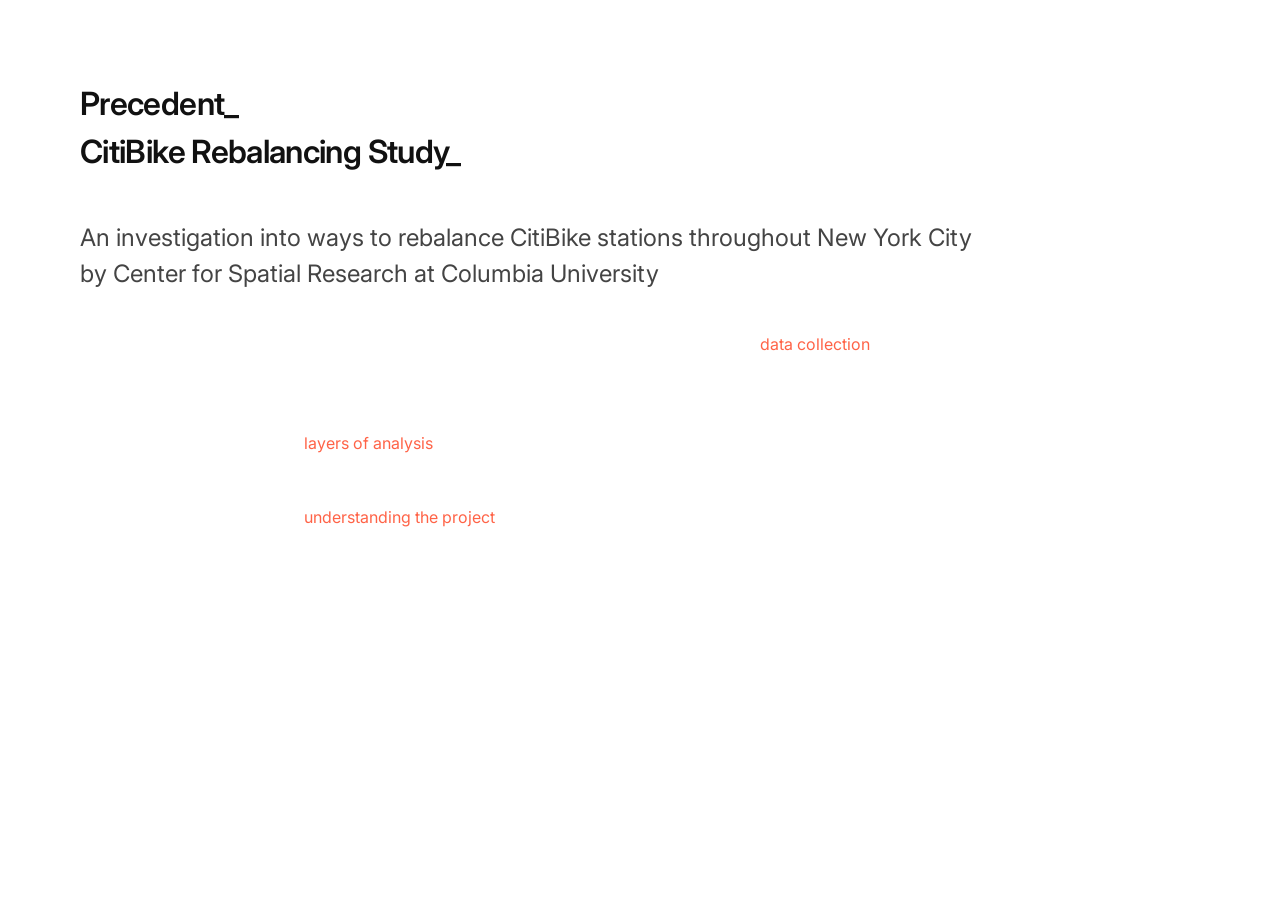
==== index.html @ d72a3e7d "check" ====
<!DOCTYPE html>
<html lang="en">
<head>

  <title>CitiBike Study</title>

  <!-- Preconnect to Google Fonts main API -->
  <link rel="preconnect" href="https://fonts.googleapis.com">

  <!-- Preconnect to font file server -->
  <link rel="preconnect" href="https://fonts.gstatic.com" crossorigin>

  <!-- Load Inter font -->
  <link href="https://fonts.googleapis.com/css2?family=Inter:wght@300;400;500;600;700&display=swap" rel="stylesheet">

  <!-- Your CSS file -->
  <link rel="stylesheet" href="styles/style.css">

</head>

<body>

  <!-- GRID CONTAINER START -->
  <div class="container">

    <!-- Main title -->
    <h1 class="full">Precedent_<br>
      CitiBike Rebalancing Study_ </h1>

    <!-- Author line -->
    <h2 class="full">An investigation into ways to rebalance CitiBike stations throughout New York City<br>
      by Center for Spatial Research at Columbia University</h2>

    
    <div class="full">
      <p class="hover-reveal">
        <span class="hidden-text">data shows collection and rebalancing of CitiBikes is necessary to accomodate commuters </span>
        <a href="DataCollection.html" class="clean-link" style="color: rgb(255, 99, 71);">data collection</a> 
        <span class="hidden-text"> and rebalancing of CitiBikes is necessary to accomodate commuters </span>
      </p>
    </div>

    <div class="full">
      <p class="hover-reveal">
        <span class="hidden-text">visible text appears right here</span>
        <a href="LayersOfAnalysis.html" class="clean-link" style="color: rgb(255, 99, 71);">layers of analysis</a> 
        <span class="hidden-text">visible text appears right here</span>
      </p>
    </div>

    <div class="full">
      <p class="hover-reveal">
        <span class="hidden-text">visible text appears right here</span>
        <a href="UnderstandingTheProject.html" class="clean-link" style="color: rgb(255, 99, 71);">understanding the project</a> 
        <span class="hidden-text">visible text appears right here</span>
      </p>
    </div>

  </div>
  <!-- GRID CONTAINER END -->

</body>
</html>
---- styles/style.css ----
/* Set global design variables (colors, spacing system, etc.) */
:root {
  /* Define main black color */
  --black: #111111;

  /* Define white background color */
  --white: #ffffff;

  /* Define spacing unit for consistent layout rhythm */
  --space: 16px;
}

/* Reset default browser spacing and set box model behavior */
* {
  /* Remove default margin */
  margin: 0;

  /* Remove default padding */
  padding: 0;

  /* Include padding + border in element width calculations */
  box-sizing: border-box;
}

/* Main page body styles */
body {
  /* Set font for entire page */
  font-family: "Inter", sans-serif;

  /* Set background color */
  background-color: var(--white);

  /* Set default text color */
  color: var(--black);

  /* Add spacing around entire page */
  padding: 80px;

  /* Set comfortable line spacing */
  line-height: 1.5;
}

.container {
  display: grid;
  grid-template-columns: repeat(12, 1fr);
  gap: 24px;
  width: 100%;
}

body {
  padding: 80px;
}


/* Constrain text */
p {
  max-width: 900px;
}

/* Full-width section inside grid (spans all 12 columns) */
.full {
  /* Start at column 1 and span all 12 columns */
  grid-column: 1 / span 12;
}

/* Half-width section (6 columns) */
.half {
  /* Span 6 out of 12 columns */
  grid-column: span 6;
}

/* One-third width section (4 columns) */
.third {
  /* Span 4 out of 12 columns */
  grid-column: span 4;
}

/* Typography: main title */
h1 {
  /* Set large type size for hierarchy */
  font-size: 32px;

  /* Make text bold */
  font-weight: 600;

  /* Reduce spacing between letters slightly for Swiss look */
  letter-spacing: -0.02em;

  /* Add space below heading */
  margin-bottom: 20px;
}

/* Typography: subtitle */
h2 {
  /* Medium-large size */
  font-size: 24px;

  /* Normal weight */
  font-weight: 400;

  /* Add spacing below */
  margin-bottom: 16px;

  /* Subtle color hierarchy */
  color: #444;
}

/* Body text styling */
p {
  /* Standard readable size */
  font-size: 16px;

  /* Comfortable line spacing */
  line-height: 1.6;

  /* Space below paragraphs */
  margin-bottom: 24px;
}

a {
  color: black;
}

.clean-link {
  color: inherit;
  text-decoration: none;
}

.hover-reveal .hidden-text {
  opacity: 0;
  transition: opacity 0.3s ease; /* Smooth fade-in effect */
}

.hover-reveal:hover .hidden-text {
  opacity: 1;
}
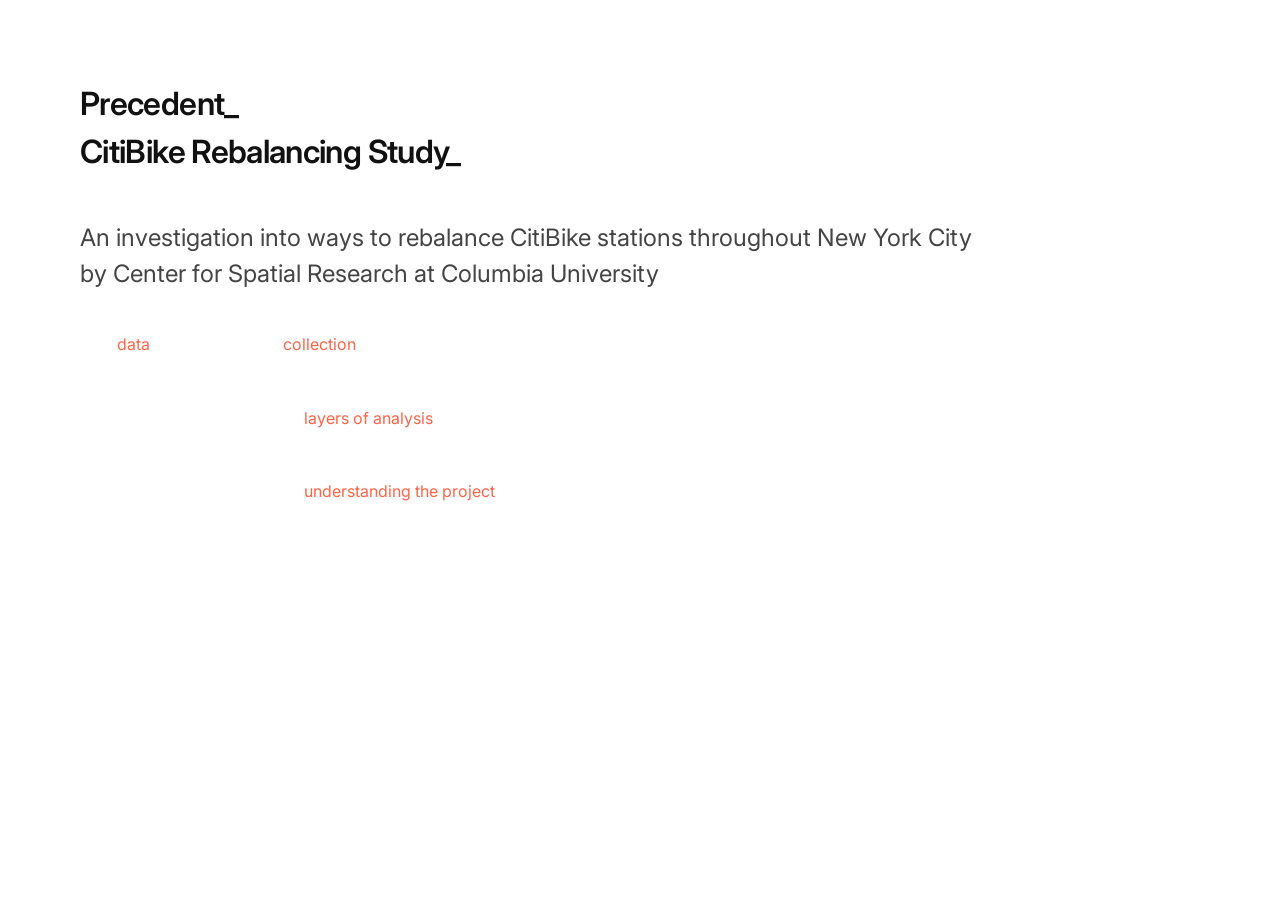
==== commit a2def422: "experiment" ====
--- a/index.html
+++ b/index.html
@@ -34,9 +34,13 @@
     
     <div class="full">
       <p class="hover-reveal">
-        <span class="hidden-text">data shows collection and rebalancing of CitiBikes is necessary to accomodate commuters </span>
-        <a href="DataCollection.html" class="clean-link" style="color: rgb(255, 99, 71);">data collection</a> 
+        <span class="hidden-text"> data </span>
+        <a href="DataCollection.html" class="clean-link" style="color: rgb(255, 99, 71);"> data </a> 
+         <span class="hidden-text"> shows </span>
+         <span class="hidden-text"> collection </span>
+        <a href="DataCollection.html" class="clean-link" style="color: rgb(255, 99, 71);"> collection </a> 
         <span class="hidden-text"> and rebalancing of CitiBikes is necessary to accomodate commuters </span>
+        
       </p>
     </div>
 
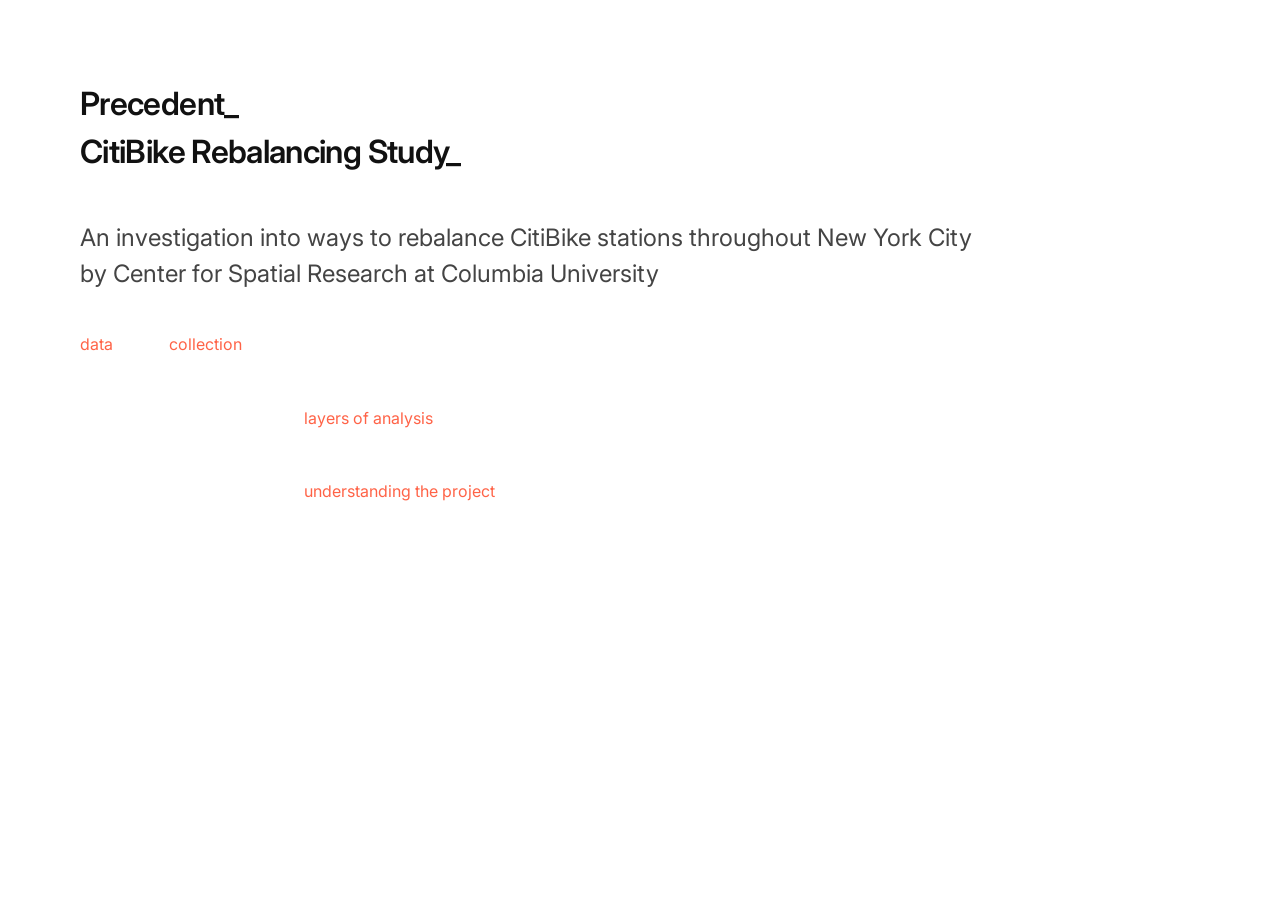
==== commit 792da987: "experiment 2" ====
--- a/index.html
+++ b/index.html
@@ -34,10 +34,8 @@
     
     <div class="full">
       <p class="hover-reveal">
-        <span class="hidden-text"> data </span>
         <a href="DataCollection.html" class="clean-link" style="color: rgb(255, 99, 71);"> data </a> 
          <span class="hidden-text"> shows </span>
-         <span class="hidden-text"> collection </span>
         <a href="DataCollection.html" class="clean-link" style="color: rgb(255, 99, 71);"> collection </a> 
         <span class="hidden-text"> and rebalancing of CitiBikes is necessary to accomodate commuters </span>
         
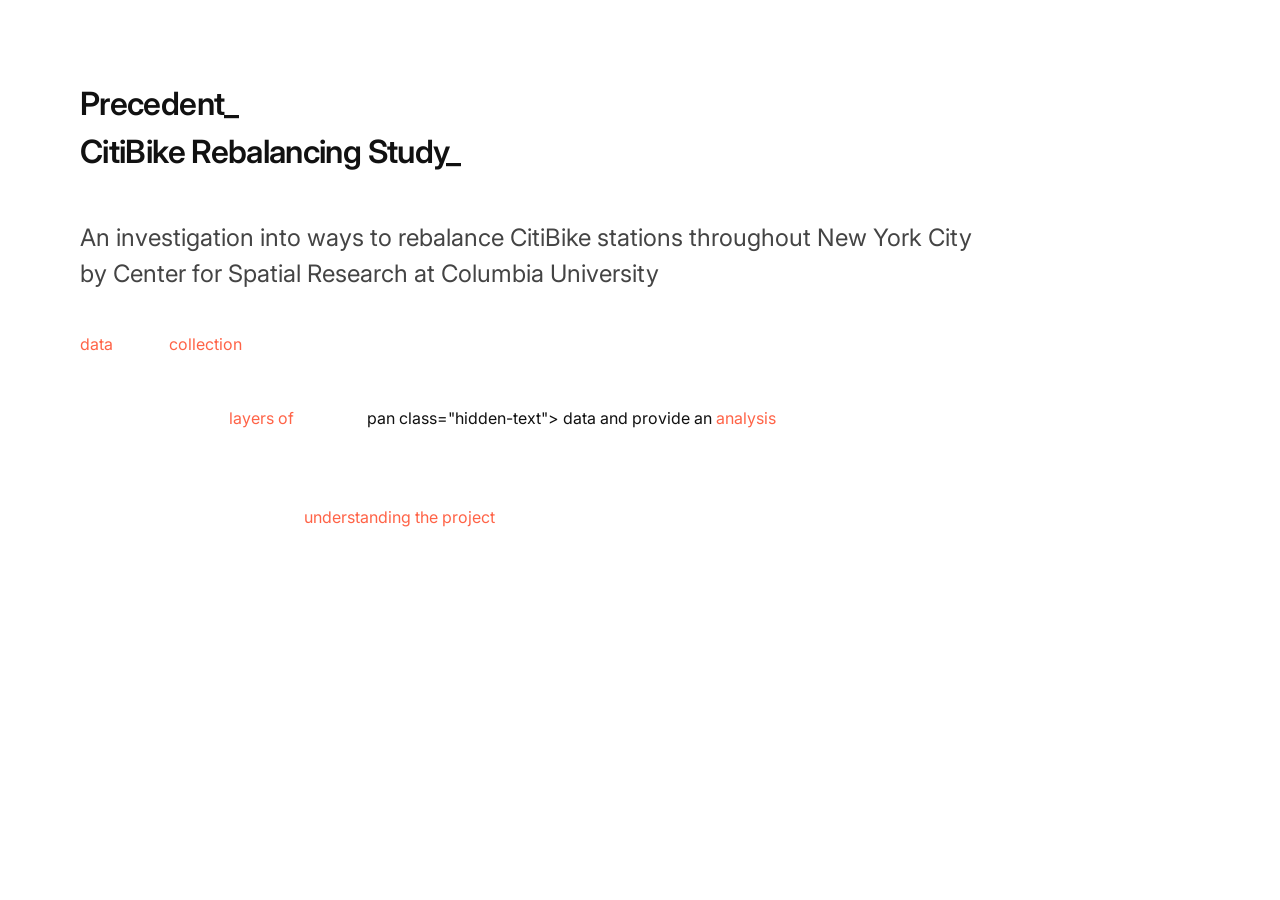
==== commit cc1144fb: "layer 2" ====
--- a/index.html
+++ b/index.html
@@ -37,16 +37,21 @@
         <a href="DataCollection.html" class="clean-link" style="color: rgb(255, 99, 71);"> data </a> 
          <span class="hidden-text"> shows </span>
         <a href="DataCollection.html" class="clean-link" style="color: rgb(255, 99, 71);"> collection </a> 
-        <span class="hidden-text"> and rebalancing of CitiBikes is necessary to accomodate commuters </span>
+        <span class="hidden-text"> and rebalancing of CitiBikes is necessary to accommodate commuters </span>
         
       </p>
     </div>
 
+
     <div class="full">
       <p class="hover-reveal">
-        <span class="hidden-text">visible text appears right here</span>
-        <a href="LayersOfAnalysis.html" class="clean-link" style="color: rgb(255, 99, 71);">layers of analysis</a> 
-        <span class="hidden-text">visible text appears right here</span>
+        <span class="hidden-text">visualizations show </span>
+        <a href="LayersOfAnalysis.html" class="clean-link" style="color: rgb(255, 99, 71);"> layers of </a> 
+        <span class="hidden-text"> layers of </span>
+        pan class="hidden-text"> data and provide an </span>
+        <a href="LayersOfAnalysis.html" class="clean-link" style="color: rgb(255, 99, 71);"> analysis </a> 
+        <span class="hidden-text"> analysis </span>
+        <span class="hidden-text"> via detailed activity and imbalance matrices </span>
       </p>
     </div>
 
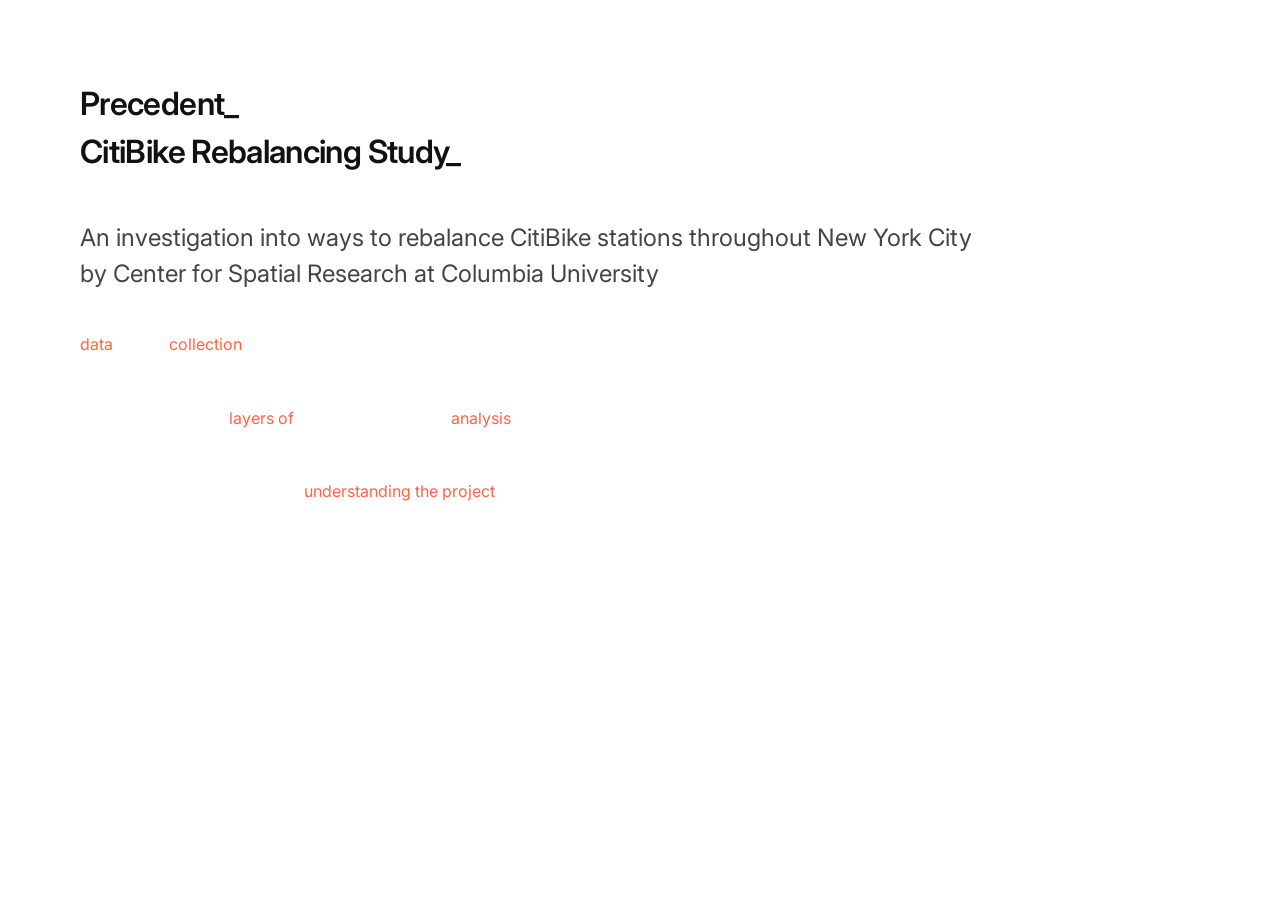
==== commit 954ad5b8: "check 3" ====
--- a/index.html
+++ b/index.html
@@ -47,10 +47,8 @@
       <p class="hover-reveal">
         <span class="hidden-text">visualizations show </span>
         <a href="LayersOfAnalysis.html" class="clean-link" style="color: rgb(255, 99, 71);"> layers of </a> 
-        <span class="hidden-text"> layers of </span>
-        pan class="hidden-text"> data and provide an </span>
+        <span class="hidden-text"> data and provide an </span>
         <a href="LayersOfAnalysis.html" class="clean-link" style="color: rgb(255, 99, 71);"> analysis </a> 
-        <span class="hidden-text"> analysis </span>
         <span class="hidden-text"> via detailed activity and imbalance matrices </span>
       </p>
     </div>
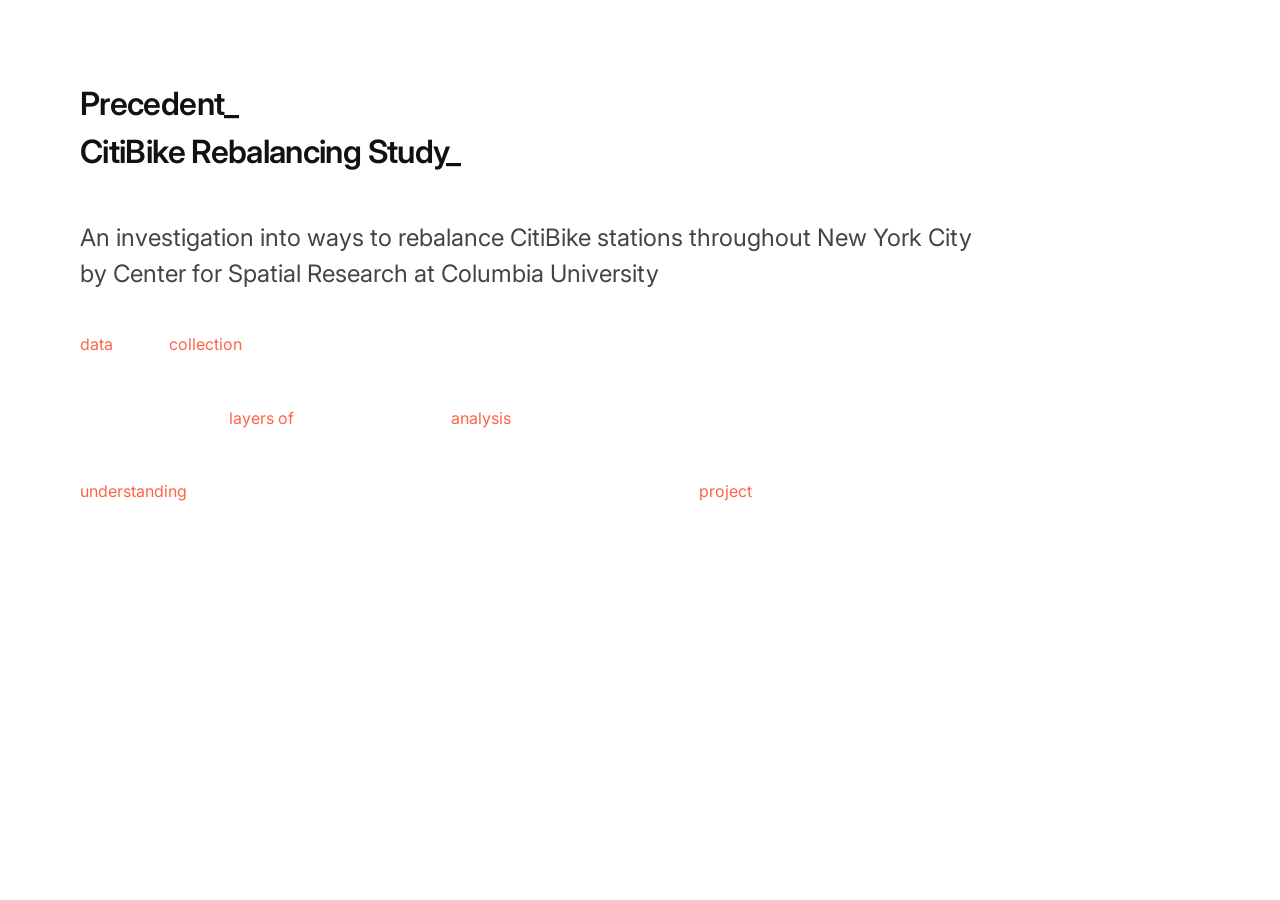
==== commit 6d8a5848: "Prop 3" ====
--- a/index.html
+++ b/index.html
@@ -53,11 +53,13 @@
       </p>
     </div>
 
+
     <div class="full">
       <p class="hover-reveal">
-        <span class="hidden-text">visible text appears right here</span>
-        <a href="UnderstandingTheProject.html" class="clean-link" style="color: rgb(255, 99, 71);">understanding the project</a> 
-        <span class="hidden-text">visible text appears right here</span>
+        <a href="UnderstandingTheProject.html" class="clean-link" style="color: rgb(255, 99, 71);"> understanding </a> 
+        <span class="hidden-text"> and documenting Citi Bikes movement is necessary for a successful </span>
+        <a href="UnderstandingTheProject.html" class="clean-link" style="color: rgb(255, 99, 71);"> project </a> 
+        <span class="hidden-text">proposal</span>
       </p>
     </div>
 
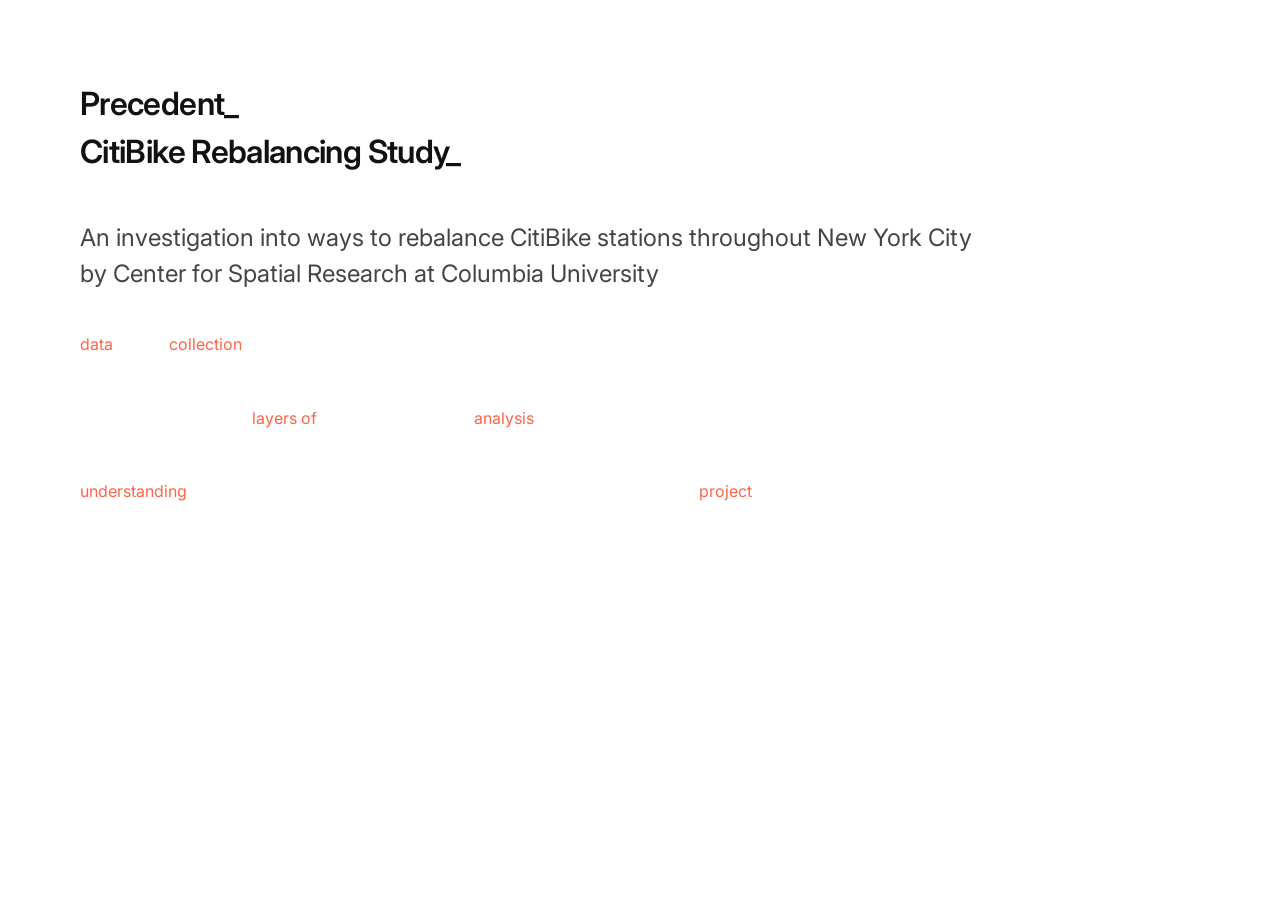
==== commit b8b6b3ea: "final" ====
--- a/index.html
+++ b/index.html
@@ -45,7 +45,7 @@
 
     <div class="full">
       <p class="hover-reveal">
-        <span class="hidden-text">visualizations show </span>
+        <span class="hidden-text">visualizations illustrate </span>
         <a href="LayersOfAnalysis.html" class="clean-link" style="color: rgb(255, 99, 71);"> layers of </a> 
         <span class="hidden-text"> data and provide an </span>
         <a href="LayersOfAnalysis.html" class="clean-link" style="color: rgb(255, 99, 71);"> analysis </a> 
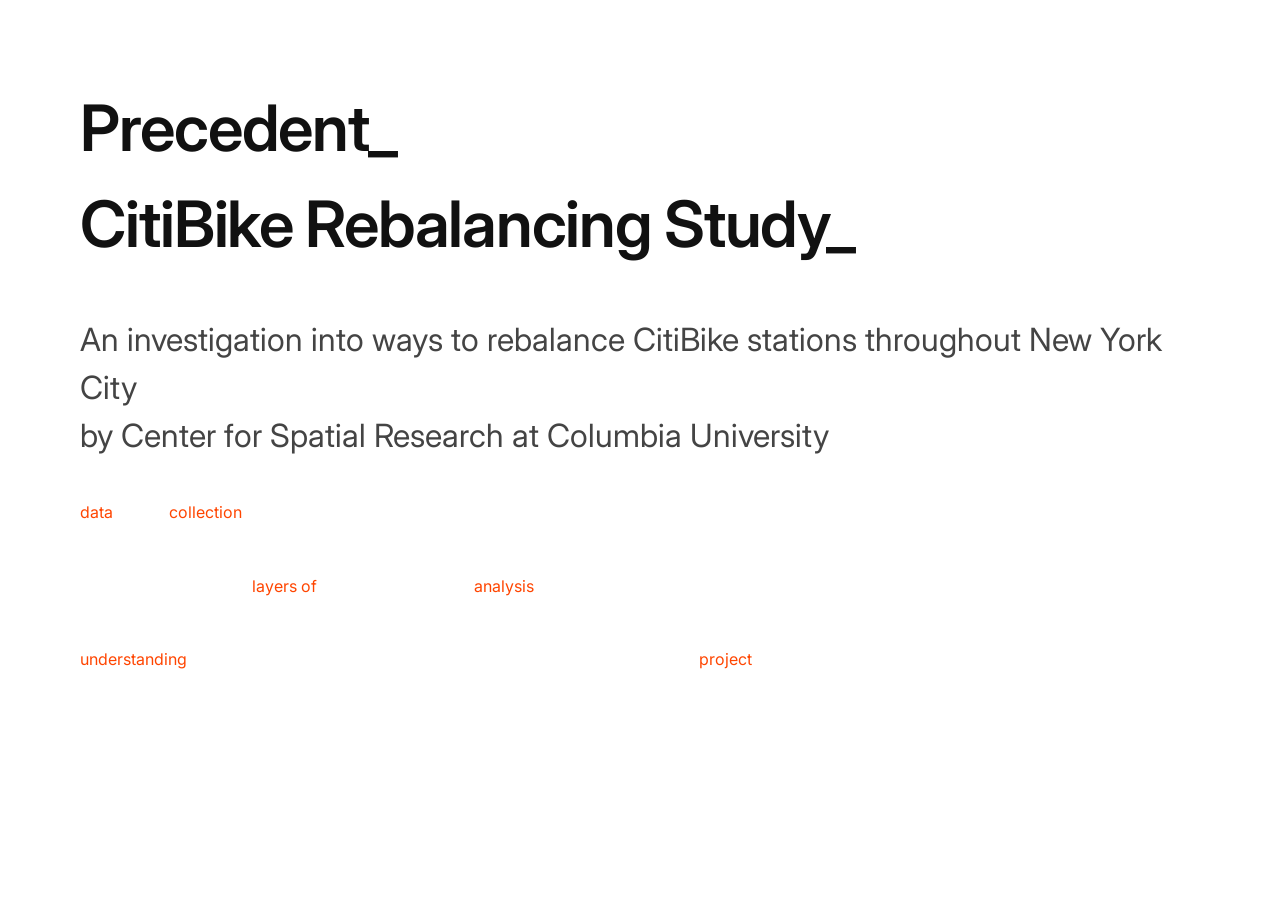
==== commit 1cdc2b90: "color change cont" ====
--- a/index.html
+++ b/index.html
@@ -31,12 +31,13 @@
     <h2 class="full">An investigation into ways to rebalance CitiBike stations throughout New York City<br>
       by Center for Spatial Research at Columbia University</h2>
 
-    
+
+
     <div class="full">
       <p class="hover-reveal">
-        <a href="DataCollection.html" class="clean-link" style="color: rgb(255, 99, 71);"> data </a> 
+        <a href="DataCollection.html" class="clean-link" style="color: rgb(255, 69, 0);"> data </a> 
          <span class="hidden-text"> shows </span>
-        <a href="DataCollection.html" class="clean-link" style="color: rgb(255, 99, 71);"> collection </a> 
+        <a href="DataCollection.html" class="clean-link" style="color: rgb(255, 69, 0);"> collection </a> 
         <span class="hidden-text"> and rebalancing of CitiBikes is necessary to accommodate commuters </span>
         
       </p>
@@ -46,9 +47,9 @@
     <div class="full">
       <p class="hover-reveal">
         <span class="hidden-text">visualizations illustrate </span>
-        <a href="LayersOfAnalysis.html" class="clean-link" style="color: rgb(255, 99, 71);"> layers of </a> 
+        <a href="LayersOfAnalysis.html" class="clean-link" style="color: rgb(255, 69, 0);"> layers of </a> 
         <span class="hidden-text"> data and provide an </span>
-        <a href="LayersOfAnalysis.html" class="clean-link" style="color: rgb(255, 99, 71);"> analysis </a> 
+        <a href="LayersOfAnalysis.html" class="clean-link" style="color: rgb(255, 69, 0);"> analysis </a> 
         <span class="hidden-text"> via detailed activity and imbalance matrices </span>
       </p>
     </div>
@@ -56,9 +57,9 @@
 
     <div class="full">
       <p class="hover-reveal">
-        <a href="UnderstandingTheProject.html" class="clean-link" style="color: rgb(255, 99, 71);"> understanding </a> 
+        <a href="UnderstandingTheProject.html" class="clean-link" style="color: rgb(255, 69, 0);"> understanding </a> 
         <span class="hidden-text"> and documenting Citi Bikes movement is necessary for a successful </span>
-        <a href="UnderstandingTheProject.html" class="clean-link" style="color: rgb(255, 99, 71);"> project </a> 
+        <a href="UnderstandingTheProject.html" class="clean-link" style="color: rgb(255, 69, 0);"> project </a> 
         <span class="hidden-text">proposal</span>
       </p>
     </div>
--- a/styles/style.css
+++ b/styles/style.css
@@ -78,7 +78,7 @@
 /* Typography: main title */
 h1 {
   /* Set large type size for hierarchy */
-  font-size: 32px;
+  font-size: clamp(36px, 5vw, 72px);
 
   /* Make text bold */
   font-weight: 600;
@@ -93,7 +93,7 @@
 /* Typography: subtitle */
 h2 {
   /* Medium-large size */
-  font-size: 24px;
+  font-size: clamp(22px, 2.5vw, 32px);
 
   /* Normal weight */
   font-weight: 400;
@@ -105,10 +105,25 @@
   color: #444;
 }
 
+/* Typography: subtitle */
+h3 {
+  /* Medium-large size */
+  font-size: clamp(16px, 1.1vw, 20px);
+
+  /* Normal weight */
+  font-weight: 400;
+
+  /* Add spacing below */
+  margin-bottom: 16px;
+
+  /* Subtle color hierarchy */
+  color: #FF4500;
+}
+
 /* Body text styling */
 p {
   /* Standard readable size */
-  font-size: 16px;
+  font-size: clamp(16px, 1.1vw, 20px);
 
   /* Comfortable line spacing */
   line-height: 1.6;
@@ -133,4 +148,4 @@
 
 .hover-reveal:hover .hidden-text {
   opacity: 1;
-}+}
